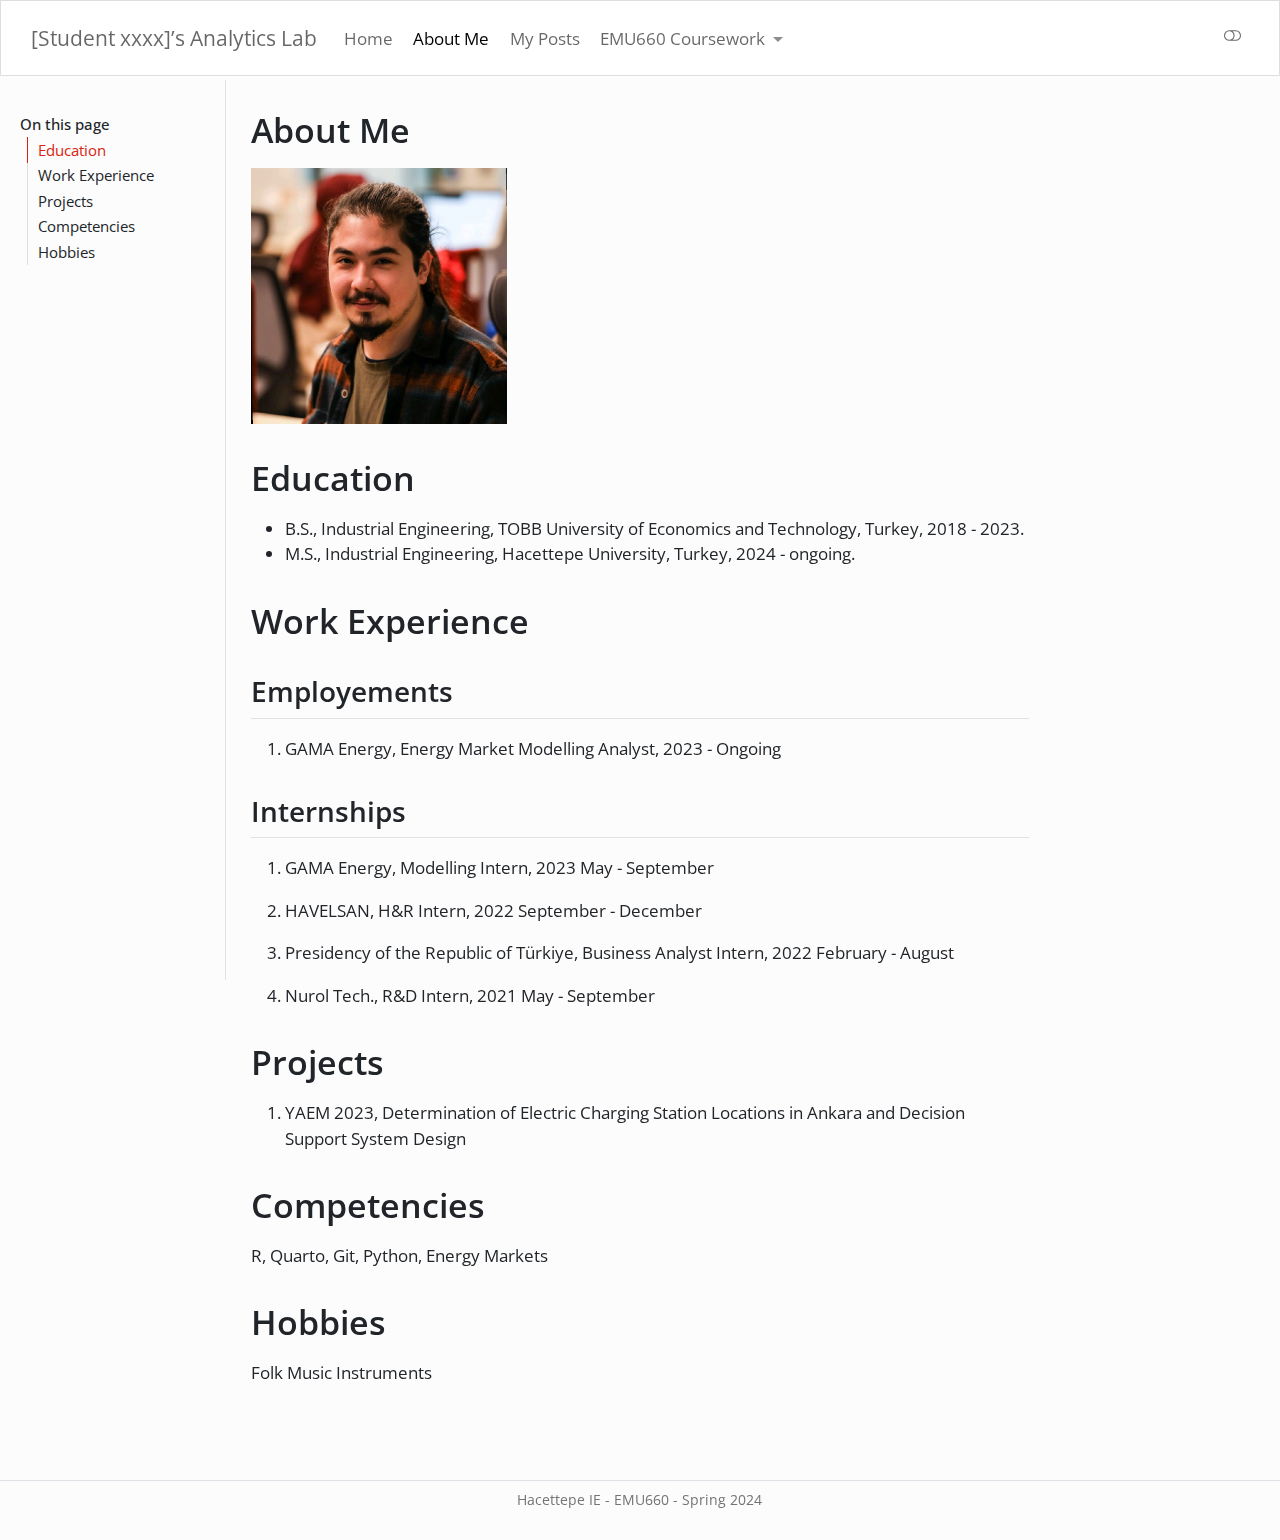
==== docs/about.html @ 2c553ba6 "CV update" ====
<!DOCTYPE html>
<html xmlns="http://www.w3.org/1999/xhtml" lang="en" xml:lang="en"><head>

<meta charset="utf-8">
<meta name="generator" content="quarto-1.5.57">

<meta name="viewport" content="width=device-width, initial-scale=1.0, user-scalable=yes">


<title>About Me – [Student xxxx]’s Analytics Lab</title>
<style>
code{white-space: pre-wrap;}
span.smallcaps{font-variant: small-caps;}
div.columns{display: flex; gap: min(4vw, 1.5em);}
div.column{flex: auto; overflow-x: auto;}
div.hanging-indent{margin-left: 1.5em; text-indent: -1.5em;}
ul.task-list{list-style: none;}
ul.task-list li input[type="checkbox"] {
  width: 0.8em;
  margin: 0 0.8em 0.2em -1em; /* quarto-specific, see https://github.com/quarto-dev/quarto-cli/issues/4556 */ 
  vertical-align: middle;
}
</style>


<script src="site_libs/quarto-nav/quarto-nav.js"></script>
<script src="site_libs/quarto-nav/headroom.min.js"></script>
<script src="site_libs/clipboard/clipboard.min.js"></script>
<script src="site_libs/quarto-search/autocomplete.umd.js"></script>
<script src="site_libs/quarto-search/fuse.min.js"></script>
<script src="site_libs/quarto-search/quarto-search.js"></script>
<meta name="quarto:offset" content="./">
<script src="site_libs/quarto-html/quarto.js"></script>
<script src="site_libs/quarto-html/popper.min.js"></script>
<script src="site_libs/quarto-html/tippy.umd.min.js"></script>
<script src="site_libs/quarto-html/anchor.min.js"></script>
<link href="site_libs/quarto-html/tippy.css" rel="stylesheet">
<link href="site_libs/quarto-html/quarto-syntax-highlighting.css" rel="stylesheet" class="quarto-color-scheme" id="quarto-text-highlighting-styles">
<link href="site_libs/quarto-html/quarto-syntax-highlighting-dark.css" rel="prefetch" class="quarto-color-scheme quarto-color-alternate" id="quarto-text-highlighting-styles">
<script src="site_libs/bootstrap/bootstrap.min.js"></script>
<link href="site_libs/bootstrap/bootstrap-icons.css" rel="stylesheet">
<link href="site_libs/bootstrap/bootstrap.min.css" rel="stylesheet" class="quarto-color-scheme" id="quarto-bootstrap" data-mode="light">
<link href="site_libs/bootstrap/bootstrap-dark.min.css" rel="prefetch" class="quarto-color-scheme quarto-color-alternate" id="quarto-bootstrap" data-mode="dark">
<script id="quarto-search-options" type="application/json">{
  "location": "navbar",
  "copy-button": false,
  "collapse-after": 3,
  "panel-placement": "end",
  "type": "overlay",
  "limit": 50,
  "keyboard-shortcut": [
    "f",
    "/",
    "s"
  ],
  "show-item-context": false,
  "language": {
    "search-no-results-text": "No results",
    "search-matching-documents-text": "matching documents",
    "search-copy-link-title": "Copy link to search",
    "search-hide-matches-text": "Hide additional matches",
    "search-more-match-text": "more match in this document",
    "search-more-matches-text": "more matches in this document",
    "search-clear-button-title": "Clear",
    "search-text-placeholder": "",
    "search-detached-cancel-button-title": "Cancel",
    "search-submit-button-title": "Submit",
    "search-label": "Search"
  }
}</script>


<link rel="stylesheet" href="styles.css">
</head>

<body class="docked nav-fixed">

<div id="quarto-search-results"></div>
  <header id="quarto-header" class="headroom fixed-top">
    <nav class="navbar navbar-expand-lg " data-bs-theme="dark">
      <div class="navbar-container container-fluid">
      <div class="navbar-brand-container mx-auto">
    <a class="navbar-brand" href="./index.html">
    <span class="navbar-title">[Student xxxx]’s Analytics Lab</span>
    </a>
  </div>
            <div id="quarto-search" class="" title="Search"></div>
          <button class="navbar-toggler" type="button" data-bs-toggle="collapse" data-bs-target="#navbarCollapse" aria-controls="navbarCollapse" role="menu" aria-expanded="false" aria-label="Toggle navigation" onclick="if (window.quartoToggleHeadroom) { window.quartoToggleHeadroom(); }">
  <span class="navbar-toggler-icon"></span>
</button>
          <div class="collapse navbar-collapse" id="navbarCollapse">
            <ul class="navbar-nav navbar-nav-scroll me-auto">
  <li class="nav-item">
    <a class="nav-link" href="./index.html"> 
<span class="menu-text">Home</span></a>
  </li>  
  <li class="nav-item">
    <a class="nav-link active" href="./about.html" aria-current="page"> 
<span class="menu-text">About Me</span></a>
  </li>  
  <li class="nav-item">
    <a class="nav-link" href="./posts.html"> 
<span class="menu-text">My Posts</span></a>
  </li>  
  <li class="nav-item dropdown ">
    <a class="nav-link dropdown-toggle" href="#" id="nav-menu-emu660-coursework" role="link" data-bs-toggle="dropdown" aria-expanded="false">
 <span class="menu-text">EMU660 Coursework</span>
    </a>
    <ul class="dropdown-menu" aria-labelledby="nav-menu-emu660-coursework">    
        <li>
    <a class="dropdown-item" href="./assignments.html">
 <span class="dropdown-text">Assignments</span></a>
  </li>  
        <li>
    <a class="dropdown-item" href="./project.html">
 <span class="dropdown-text">Project</span></a>
  </li>  
    </ul>
  </li>
</ul>
          </div> <!-- /navcollapse -->
            <div class="quarto-navbar-tools tools-wide">
    <a href="https://twitter.com" title="" class="quarto-navigation-tool px-1" aria-label=""><i class="bi bi-github"></i></a>
    <a href="https://twitter.com" title="" class="quarto-navigation-tool px-1" aria-label=""><i class="bi bi-twitter"></i></a>
    <a href="https://linkedin.com" title="" class="quarto-navigation-tool px-1" aria-label=""><i class="bi bi-linkedin"></i></a>
  <a href="" class="quarto-color-scheme-toggle quarto-navigation-tool  px-1" onclick="window.quartoToggleColorScheme(); return false;" title="Toggle dark mode"><i class="bi"></i></a>
</div>
      </div> <!-- /container-fluid -->
    </nav>
</header>
<!-- content -->
<div id="quarto-content" class="quarto-container page-columns page-rows-contents page-layout-article page-navbar">
<!-- sidebar -->
  <nav id="quarto-sidebar" class="sidebar collapse collapse-horizontal quarto-sidebar-collapse-item sidebar-navigation docked overflow-auto">
    <nav id="TOC" role="doc-toc" class="toc-active">
    <h2 id="toc-title">On this page</h2>
   
  <ul>
  <li><a href="#education" id="toc-education" class="nav-link active" data-scroll-target="#education">Education</a></li>
  <li><a href="#work-experience" id="toc-work-experience" class="nav-link" data-scroll-target="#work-experience">Work Experience</a>
  <ul class="collapse">
  <li><a href="#employements" id="toc-employements" class="nav-link" data-scroll-target="#employements">Employements</a></li>
  <li><a href="#internships" id="toc-internships" class="nav-link" data-scroll-target="#internships">Internships</a></li>
  </ul></li>
  <li><a href="#projects" id="toc-projects" class="nav-link" data-scroll-target="#projects">Projects</a></li>
  <li><a href="#competencies" id="toc-competencies" class="nav-link" data-scroll-target="#competencies">Competencies</a></li>
  <li><a href="#hobbies" id="toc-hobbies" class="nav-link" data-scroll-target="#hobbies">Hobbies</a></li>
  </ul>
</nav>
</nav>
<div id="quarto-sidebar-glass" class="quarto-sidebar-collapse-item" data-bs-toggle="collapse" data-bs-target=".quarto-sidebar-collapse-item"></div>
<!-- margin-sidebar -->
    <div id="quarto-margin-sidebar" class="sidebar margin-sidebar zindex-bottom">
    </div>
<!-- main -->
<main class="content" id="quarto-document-content">

<header id="title-block-header" class="quarto-title-block default">
<div class="quarto-title">
<h1 class="title">About Me</h1>
</div>



<div class="quarto-title-meta">

    
  
    
  </div>
  


</header>


<p><img src="images/pp.jpg" class="img-fluid" width="256"></p>
<section id="education" class="level1">
<h1>Education</h1>
<ul>
<li>B.S., Industrial Engineering, TOBB University of Economics and Technology, Turkey, 2018 - 2023.</li>
<li>M.S., Industrial Engineering, Hacettepe University, Turkey, 2024 - ongoing.</li>
</ul>
</section>
<section id="work-experience" class="level1">
<h1>Work Experience</h1>
<section id="employements" class="level2">
<h2 class="anchored" data-anchor-id="employements">Employements</h2>
<ol type="1">
<li>GAMA Energy, Energy Market Modelling Analyst, 2023 - Ongoing</li>
</ol>
</section>
<section id="internships" class="level2">
<h2 class="anchored" data-anchor-id="internships">Internships</h2>
<ol type="1">
<li><p>GAMA Energy, Modelling Intern, 2023 May - September</p></li>
<li><p>HAVELSAN, H&amp;R Intern, 2022 September - December</p></li>
<li><p>Presidency of the Republic of Türkiye, Business Analyst Intern, 2022 February - August</p></li>
<li><p>Nurol Tech., R&amp;D Intern, 2021 May - September</p></li>
</ol>
</section>
</section>
<section id="projects" class="level1">
<h1>Projects</h1>
<ol type="1">
<li>YAEM 2023, Determination of Electric Charging Station Locations in Ankara and Decision Support System Design</li>
</ol>
</section>
<section id="competencies" class="level1">
<h1>Competencies</h1>
<p>R, Quarto, Git, Python, Energy Markets</p>
</section>
<section id="hobbies" class="level1">
<h1>Hobbies</h1>
<p>Folk Music Instruments</p>


</section>

<a onclick="window.scrollTo(0, 0); return false;" role="button" id="quarto-back-to-top"><i class="bi bi-arrow-up"></i> Back to top</a></main> <!-- /main -->
<script id="quarto-html-after-body" type="application/javascript">
window.document.addEventListener("DOMContentLoaded", function (event) {
  const toggleBodyColorMode = (bsSheetEl) => {
    const mode = bsSheetEl.getAttribute("data-mode");
    const bodyEl = window.document.querySelector("body");
    if (mode === "dark") {
      bodyEl.classList.add("quarto-dark");
      bodyEl.classList.remove("quarto-light");
    } else {
      bodyEl.classList.add("quarto-light");
      bodyEl.classList.remove("quarto-dark");
    }
  }
  const toggleBodyColorPrimary = () => {
    const bsSheetEl = window.document.querySelector("link#quarto-bootstrap");
    if (bsSheetEl) {
      toggleBodyColorMode(bsSheetEl);
    }
  }
  toggleBodyColorPrimary();  
  const disableStylesheet = (stylesheets) => {
    for (let i=0; i < stylesheets.length; i++) {
      const stylesheet = stylesheets[i];
      stylesheet.rel = 'prefetch';
    }
  }
  const enableStylesheet = (stylesheets) => {
    for (let i=0; i < stylesheets.length; i++) {
      const stylesheet = stylesheets[i];
      stylesheet.rel = 'stylesheet';
    }
  }
  const manageTransitions = (selector, allowTransitions) => {
    const els = window.document.querySelectorAll(selector);
    for (let i=0; i < els.length; i++) {
      const el = els[i];
      if (allowTransitions) {
        el.classList.remove('notransition');
      } else {
        el.classList.add('notransition');
      }
    }
  }
  const toggleGiscusIfUsed = (isAlternate, darkModeDefault) => {
    const baseTheme = document.querySelector('#giscus-base-theme')?.value ?? 'light';
    const alternateTheme = document.querySelector('#giscus-alt-theme')?.value ?? 'dark';
    let newTheme = '';
    if(darkModeDefault) {
      newTheme = isAlternate ? baseTheme : alternateTheme;
    } else {
      newTheme = isAlternate ? alternateTheme : baseTheme;
    }
    const changeGiscusTheme = () => {
      // From: https://github.com/giscus/giscus/issues/336
      const sendMessage = (message) => {
        const iframe = document.querySelector('iframe.giscus-frame');
        if (!iframe) return;
        iframe.contentWindow.postMessage({ giscus: message }, 'https://giscus.app');
      }
      sendMessage({
        setConfig: {
          theme: newTheme
        }
      });
    }
    const isGiscussLoaded = window.document.querySelector('iframe.giscus-frame') !== null;
    if (isGiscussLoaded) {
      changeGiscusTheme();
    }
  }
  const toggleColorMode = (alternate) => {
    // Switch the stylesheets
    const alternateStylesheets = window.document.querySelectorAll('link.quarto-color-scheme.quarto-color-alternate');
    manageTransitions('#quarto-margin-sidebar .nav-link', false);
    if (alternate) {
      enableStylesheet(alternateStylesheets);
      for (const sheetNode of alternateStylesheets) {
        if (sheetNode.id === "quarto-bootstrap") {
          toggleBodyColorMode(sheetNode);
        }
      }
    } else {
      disableStylesheet(alternateStylesheets);
      toggleBodyColorPrimary();
    }
    manageTransitions('#quarto-margin-sidebar .nav-link', true);
    // Switch the toggles
    const toggles = window.document.querySelectorAll('.quarto-color-scheme-toggle');
    for (let i=0; i < toggles.length; i++) {
      const toggle = toggles[i];
      if (toggle) {
        if (alternate) {
          toggle.classList.add("alternate");     
        } else {
          toggle.classList.remove("alternate");
        }
      }
    }
    // Hack to workaround the fact that safari doesn't
    // properly recolor the scrollbar when toggling (#1455)
    if (navigator.userAgent.indexOf('Safari') > 0 && navigator.userAgent.indexOf('Chrome') == -1) {
      manageTransitions("body", false);
      window.scrollTo(0, 1);
      setTimeout(() => {
        window.scrollTo(0, 0);
        manageTransitions("body", true);
      }, 40);  
    }
  }
  const isFileUrl = () => { 
    return window.location.protocol === 'file:';
  }
  const hasAlternateSentinel = () => {  
    let styleSentinel = getColorSchemeSentinel();
    if (styleSentinel !== null) {
      return styleSentinel === "alternate";
    } else {
      return false;
    }
  }
  const setStyleSentinel = (alternate) => {
    const value = alternate ? "alternate" : "default";
    if (!isFileUrl()) {
      window.localStorage.setItem("quarto-color-scheme", value);
    } else {
      localAlternateSentinel = value;
    }
  }
  const getColorSchemeSentinel = () => {
    if (!isFileUrl()) {
      const storageValue = window.localStorage.getItem("quarto-color-scheme");
      return storageValue != null ? storageValue : localAlternateSentinel;
    } else {
      return localAlternateSentinel;
    }
  }
  const darkModeDefault = false;
  let localAlternateSentinel = darkModeDefault ? 'alternate' : 'default';
  // Dark / light mode switch
  window.quartoToggleColorScheme = () => {
    // Read the current dark / light value 
    let toAlternate = !hasAlternateSentinel();
    toggleColorMode(toAlternate);
    setStyleSentinel(toAlternate);
    toggleGiscusIfUsed(toAlternate, darkModeDefault);
  };
  // Ensure there is a toggle, if there isn't float one in the top right
  if (window.document.querySelector('.quarto-color-scheme-toggle') === null) {
    const a = window.document.createElement('a');
    a.classList.add('top-right');
    a.classList.add('quarto-color-scheme-toggle');
    a.href = "";
    a.onclick = function() { try { window.quartoToggleColorScheme(); } catch {} return false; };
    const i = window.document.createElement("i");
    i.classList.add('bi');
    a.appendChild(i);
    window.document.body.appendChild(a);
  }
  // Switch to dark mode if need be
  if (hasAlternateSentinel()) {
    toggleColorMode(true);
  } else {
    toggleColorMode(false);
  }
  const icon = "";
  const anchorJS = new window.AnchorJS();
  anchorJS.options = {
    placement: 'right',
    icon: icon
  };
  anchorJS.add('.anchored');
  const isCodeAnnotation = (el) => {
    for (const clz of el.classList) {
      if (clz.startsWith('code-annotation-')) {                     
        return true;
      }
    }
    return false;
  }
  const onCopySuccess = function(e) {
    // button target
    const button = e.trigger;
    // don't keep focus
    button.blur();
    // flash "checked"
    button.classList.add('code-copy-button-checked');
    var currentTitle = button.getAttribute("title");
    button.setAttribute("title", "Copied!");
    let tooltip;
    if (window.bootstrap) {
      button.setAttribute("data-bs-toggle", "tooltip");
      button.setAttribute("data-bs-placement", "left");
      button.setAttribute("data-bs-title", "Copied!");
      tooltip = new bootstrap.Tooltip(button, 
        { trigger: "manual", 
          customClass: "code-copy-button-tooltip",
          offset: [0, -8]});
      tooltip.show();    
    }
    setTimeout(function() {
      if (tooltip) {
        tooltip.hide();
        button.removeAttribute("data-bs-title");
        button.removeAttribute("data-bs-toggle");
        button.removeAttribute("data-bs-placement");
      }
      button.setAttribute("title", currentTitle);
      button.classList.remove('code-copy-button-checked');
    }, 1000);
    // clear code selection
    e.clearSelection();
  }
  const getTextToCopy = function(trigger) {
      const codeEl = trigger.previousElementSibling.cloneNode(true);
      for (const childEl of codeEl.children) {
        if (isCodeAnnotation(childEl)) {
          childEl.remove();
        }
      }
      return codeEl.innerText;
  }
  const clipboard = new window.ClipboardJS('.code-copy-button:not([data-in-quarto-modal])', {
    text: getTextToCopy
  });
  clipboard.on('success', onCopySuccess);
  if (window.document.getElementById('quarto-embedded-source-code-modal')) {
    // For code content inside modals, clipBoardJS needs to be initialized with a container option
    // TODO: Check when it could be a function (https://github.com/zenorocha/clipboard.js/issues/860)
    const clipboardModal = new window.ClipboardJS('.code-copy-button[data-in-quarto-modal]', {
      text: getTextToCopy,
      container: window.document.getElementById('quarto-embedded-source-code-modal')
    });
    clipboardModal.on('success', onCopySuccess);
  }
    var localhostRegex = new RegExp(/^(?:http|https):\/\/localhost\:?[0-9]*\//);
    var mailtoRegex = new RegExp(/^mailto:/);
      var filterRegex = new RegExp('/' + window.location.host + '/');
    var isInternal = (href) => {
        return filterRegex.test(href) || localhostRegex.test(href) || mailtoRegex.test(href);
    }
    // Inspect non-navigation links and adorn them if external
 	var links = window.document.querySelectorAll('a[href]:not(.nav-link):not(.navbar-brand):not(.toc-action):not(.sidebar-link):not(.sidebar-item-toggle):not(.pagination-link):not(.no-external):not([aria-hidden]):not(.dropdown-item):not(.quarto-navigation-tool):not(.about-link)');
    for (var i=0; i<links.length; i++) {
      const link = links[i];
      if (!isInternal(link.href)) {
        // undo the damage that might have been done by quarto-nav.js in the case of
        // links that we want to consider external
        if (link.dataset.originalHref !== undefined) {
          link.href = link.dataset.originalHref;
        }
      }
    }
  function tippyHover(el, contentFn, onTriggerFn, onUntriggerFn) {
    const config = {
      allowHTML: true,
      maxWidth: 500,
      delay: 100,
      arrow: false,
      appendTo: function(el) {
          return el.parentElement;
      },
      interactive: true,
      interactiveBorder: 10,
      theme: 'quarto',
      placement: 'bottom-start',
    };
    if (contentFn) {
      config.content = contentFn;
    }
    if (onTriggerFn) {
      config.onTrigger = onTriggerFn;
    }
    if (onUntriggerFn) {
      config.onUntrigger = onUntriggerFn;
    }
    window.tippy(el, config); 
  }
  const noterefs = window.document.querySelectorAll('a[role="doc-noteref"]');
  for (var i=0; i<noterefs.length; i++) {
    const ref = noterefs[i];
    tippyHover(ref, function() {
      // use id or data attribute instead here
      let href = ref.getAttribute('data-footnote-href') || ref.getAttribute('href');
      try { href = new URL(href).hash; } catch {}
      const id = href.replace(/^#\/?/, "");
      const note = window.document.getElementById(id);
      if (note) {
        return note.innerHTML;
      } else {
        return "";
      }
    });
  }
  const xrefs = window.document.querySelectorAll('a.quarto-xref');
  const processXRef = (id, note) => {
    // Strip column container classes
    const stripColumnClz = (el) => {
      el.classList.remove("page-full", "page-columns");
      if (el.children) {
        for (const child of el.children) {
          stripColumnClz(child);
        }
      }
    }
    stripColumnClz(note)
    if (id === null || id.startsWith('sec-')) {
      // Special case sections, only their first couple elements
      const container = document.createElement("div");
      if (note.children && note.children.length > 2) {
        container.appendChild(note.children[0].cloneNode(true));
        for (let i = 1; i < note.children.length; i++) {
          const child = note.children[i];
          if (child.tagName === "P" && child.innerText === "") {
            continue;
          } else {
            container.appendChild(child.cloneNode(true));
            break;
          }
        }
        if (window.Quarto?.typesetMath) {
          window.Quarto.typesetMath(container);
        }
        return container.innerHTML
      } else {
        if (window.Quarto?.typesetMath) {
          window.Quarto.typesetMath(note);
        }
        return note.innerHTML;
      }
    } else {
      // Remove any anchor links if they are present
      const anchorLink = note.querySelector('a.anchorjs-link');
      if (anchorLink) {
        anchorLink.remove();
      }
      if (window.Quarto?.typesetMath) {
        window.Quarto.typesetMath(note);
      }
      // TODO in 1.5, we should make sure this works without a callout special case
      if (note.classList.contains("callout")) {
        return note.outerHTML;
      } else {
        return note.innerHTML;
      }
    }
  }
  for (var i=0; i<xrefs.length; i++) {
    const xref = xrefs[i];
    tippyHover(xref, undefined, function(instance) {
      instance.disable();
      let url = xref.getAttribute('href');
      let hash = undefined; 
      if (url.startsWith('#')) {
        hash = url;
      } else {
        try { hash = new URL(url).hash; } catch {}
      }
      if (hash) {
        const id = hash.replace(/^#\/?/, "");
        const note = window.document.getElementById(id);
        if (note !== null) {
          try {
            const html = processXRef(id, note.cloneNode(true));
            instance.setContent(html);
          } finally {
            instance.enable();
            instance.show();
          }
        } else {
          // See if we can fetch this
          fetch(url.split('#')[0])
          .then(res => res.text())
          .then(html => {
            const parser = new DOMParser();
            const htmlDoc = parser.parseFromString(html, "text/html");
            const note = htmlDoc.getElementById(id);
            if (note !== null) {
              const html = processXRef(id, note);
              instance.setContent(html);
            } 
          }).finally(() => {
            instance.enable();
            instance.show();
          });
        }
      } else {
        // See if we can fetch a full url (with no hash to target)
        // This is a special case and we should probably do some content thinning / targeting
        fetch(url)
        .then(res => res.text())
        .then(html => {
          const parser = new DOMParser();
          const htmlDoc = parser.parseFromString(html, "text/html");
          const note = htmlDoc.querySelector('main.content');
          if (note !== null) {
            // This should only happen for chapter cross references
            // (since there is no id in the URL)
            // remove the first header
            if (note.children.length > 0 && note.children[0].tagName === "HEADER") {
              note.children[0].remove();
            }
            const html = processXRef(null, note);
            instance.setContent(html);
          } 
        }).finally(() => {
          instance.enable();
          instance.show();
        });
      }
    }, function(instance) {
    });
  }
      let selectedAnnoteEl;
      const selectorForAnnotation = ( cell, annotation) => {
        let cellAttr = 'data-code-cell="' + cell + '"';
        let lineAttr = 'data-code-annotation="' +  annotation + '"';
        const selector = 'span[' + cellAttr + '][' + lineAttr + ']';
        return selector;
      }
      const selectCodeLines = (annoteEl) => {
        const doc = window.document;
        const targetCell = annoteEl.getAttribute("data-target-cell");
        const targetAnnotation = annoteEl.getAttribute("data-target-annotation");
        const annoteSpan = window.document.querySelector(selectorForAnnotation(targetCell, targetAnnotation));
        const lines = annoteSpan.getAttribute("data-code-lines").split(",");
        const lineIds = lines.map((line) => {
          return targetCell + "-" + line;
        })
        let top = null;
        let height = null;
        let parent = null;
        if (lineIds.length > 0) {
            //compute the position of the single el (top and bottom and make a div)
            const el = window.document.getElementById(lineIds[0]);
            top = el.offsetTop;
            height = el.offsetHeight;
            parent = el.parentElement.parentElement;
          if (lineIds.length > 1) {
            const lastEl = window.document.getElementById(lineIds[lineIds.length - 1]);
            const bottom = lastEl.offsetTop + lastEl.offsetHeight;
            height = bottom - top;
          }
          if (top !== null && height !== null && parent !== null) {
            // cook up a div (if necessary) and position it 
            let div = window.document.getElementById("code-annotation-line-highlight");
            if (div === null) {
              div = window.document.createElement("div");
              div.setAttribute("id", "code-annotation-line-highlight");
              div.style.position = 'absolute';
              parent.appendChild(div);
            }
            div.style.top = top - 2 + "px";
            div.style.height = height + 4 + "px";
            div.style.left = 0;
            let gutterDiv = window.document.getElementById("code-annotation-line-highlight-gutter");
            if (gutterDiv === null) {
              gutterDiv = window.document.createElement("div");
              gutterDiv.setAttribute("id", "code-annotation-line-highlight-gutter");
              gutterDiv.style.position = 'absolute';
              const codeCell = window.document.getElementById(targetCell);
              const gutter = codeCell.querySelector('.code-annotation-gutter');
              gutter.appendChild(gutterDiv);
            }
            gutterDiv.style.top = top - 2 + "px";
            gutterDiv.style.height = height + 4 + "px";
          }
          selectedAnnoteEl = annoteEl;
        }
      };
      const unselectCodeLines = () => {
        const elementsIds = ["code-annotation-line-highlight", "code-annotation-line-highlight-gutter"];
        elementsIds.forEach((elId) => {
          const div = window.document.getElementById(elId);
          if (div) {
            div.remove();
          }
        });
        selectedAnnoteEl = undefined;
      };
        // Handle positioning of the toggle
    window.addEventListener(
      "resize",
      throttle(() => {
        elRect = undefined;
        if (selectedAnnoteEl) {
          selectCodeLines(selectedAnnoteEl);
        }
      }, 10)
    );
    function throttle(fn, ms) {
    let throttle = false;
    let timer;
      return (...args) => {
        if(!throttle) { // first call gets through
            fn.apply(this, args);
            throttle = true;
        } else { // all the others get throttled
            if(timer) clearTimeout(timer); // cancel #2
            timer = setTimeout(() => {
              fn.apply(this, args);
              timer = throttle = false;
            }, ms);
        }
      };
    }
      // Attach click handler to the DT
      const annoteDls = window.document.querySelectorAll('dt[data-target-cell]');
      for (const annoteDlNode of annoteDls) {
        annoteDlNode.addEventListener('click', (event) => {
          const clickedEl = event.target;
          if (clickedEl !== selectedAnnoteEl) {
            unselectCodeLines();
            const activeEl = window.document.querySelector('dt[data-target-cell].code-annotation-active');
            if (activeEl) {
              activeEl.classList.remove('code-annotation-active');
            }
            selectCodeLines(clickedEl);
            clickedEl.classList.add('code-annotation-active');
          } else {
            // Unselect the line
            unselectCodeLines();
            clickedEl.classList.remove('code-annotation-active');
          }
        });
      }
  const findCites = (el) => {
    const parentEl = el.parentElement;
    if (parentEl) {
      const cites = parentEl.dataset.cites;
      if (cites) {
        return {
          el,
          cites: cites.split(' ')
        };
      } else {
        return findCites(el.parentElement)
      }
    } else {
      return undefined;
    }
  };
  var bibliorefs = window.document.querySelectorAll('a[role="doc-biblioref"]');
  for (var i=0; i<bibliorefs.length; i++) {
    const ref = bibliorefs[i];
    const citeInfo = findCites(ref);
    if (citeInfo) {
      tippyHover(citeInfo.el, function() {
        var popup = window.document.createElement('div');
        citeInfo.cites.forEach(function(cite) {
          var citeDiv = window.document.createElement('div');
          citeDiv.classList.add('hanging-indent');
          citeDiv.classList.add('csl-entry');
          var biblioDiv = window.document.getElementById('ref-' + cite);
          if (biblioDiv) {
            citeDiv.innerHTML = biblioDiv.innerHTML;
          }
          popup.appendChild(citeDiv);
        });
        return popup.innerHTML;
      });
    }
  }
});
</script>
</div> <!-- /content -->
<footer class="footer">
  <div class="nav-footer">
    <div class="nav-footer-left">
      &nbsp;
    </div>   
    <div class="nav-footer-center">
<p>Hacettepe IE - EMU660 - Spring 2024</p>
</div>
    <div class="nav-footer-right">
      &nbsp;
    </div>
  </div>
</footer>




</body></html>
---- docs/site_libs/quarto-html/quarto-syntax-highlighting.css ----
/* quarto syntax highlight colors */
:root {
  --quarto-hl-ot-color: #003B4F;
  --quarto-hl-at-color: #657422;
  --quarto-hl-ss-color: #20794D;
  --quarto-hl-an-color: #5E5E5E;
  --quarto-hl-fu-color: #4758AB;
  --quarto-hl-st-color: #20794D;
  --quarto-hl-cf-color: #003B4F;
  --quarto-hl-op-color: #5E5E5E;
  --quarto-hl-er-color: #AD0000;
  --quarto-hl-bn-color: #AD0000;
  --quarto-hl-al-color: #AD0000;
  --quarto-hl-va-color: #111111;
  --quarto-hl-bu-color: inherit;
  --quarto-hl-ex-color: inherit;
  --quarto-hl-pp-color: #AD0000;
  --quarto-hl-in-color: #5E5E5E;
  --quarto-hl-vs-color: #20794D;
  --quarto-hl-wa-color: #5E5E5E;
  --quarto-hl-do-color: #5E5E5E;
  --quarto-hl-im-color: #00769E;
  --quarto-hl-ch-color: #20794D;
  --quarto-hl-dt-color: #AD0000;
  --quarto-hl-fl-color: #AD0000;
  --quarto-hl-co-color: #5E5E5E;
  --quarto-hl-cv-color: #5E5E5E;
  --quarto-hl-cn-color: #8f5902;
  --quarto-hl-sc-color: #5E5E5E;
  --quarto-hl-dv-color: #AD0000;
  --quarto-hl-kw-color: #003B4F;
}

/* other quarto variables */
:root {
  --quarto-font-monospace: SFMono-Regular, Menlo, Monaco, Consolas, "Liberation Mono", "Courier New", monospace;
}

pre > code.sourceCode > span {
  color: #003B4F;
}

code span {
  color: #003B4F;
}

code.sourceCode > span {
  color: #003B4F;
}

div.sourceCode,
div.sourceCode pre.sourceCode {
  color: #003B4F;
}

code span.ot {
  color: #003B4F;
  font-style: inherit;
}

code span.at {
  color: #657422;
  font-style: inherit;
}

code span.ss {
  color: #20794D;
  font-style: inherit;
}

code span.an {
  color: #5E5E5E;
  font-style: inherit;
}

code span.fu {
  color: #4758AB;
  font-style: inherit;
}

code span.st {
  color: #20794D;
  font-style: inherit;
}

code span.cf {
  color: #003B4F;
  font-weight: bold;
  font-style: inherit;
}

code span.op {
  color: #5E5E5E;
  font-style: inherit;
}

code span.er {
  color: #AD0000;
  font-style: inherit;
}

code span.bn {
  color: #AD0000;
  font-style: inherit;
}

code span.al {
  color: #AD0000;
  font-style: inherit;
}

code span.va {
  color: #111111;
  font-style: inherit;
}

code span.bu {
  font-style: inherit;
}

code span.ex {
  font-style: inherit;
}

code span.pp {
  color: #AD0000;
  font-style: inherit;
}

code span.in {
  color: #5E5E5E;
  font-style: inherit;
}

code span.vs {
  color: #20794D;
  font-style: inherit;
}

code span.wa {
  color: #5E5E5E;
  font-style: italic;
}

code span.do {
  color: #5E5E5E;
  font-style: italic;
}

code span.im {
  color: #00769E;
  font-style: inherit;
}

code span.ch {
  color: #20794D;
  font-style: inherit;
}

code span.dt {
  color: #AD0000;
  font-style: inherit;
}

code span.fl {
  color: #AD0000;
  font-style: inherit;
}

code span.co {
  color: #5E5E5E;
  font-style: inherit;
}

code span.cv {
  color: #5E5E5E;
  font-style: italic;
}

code span.cn {
  color: #8f5902;
  font-style: inherit;
}

code span.sc {
  color: #5E5E5E;
  font-style: inherit;
}

code span.dv {
  color: #AD0000;
  font-style: inherit;
}

code span.kw {
  color: #003B4F;
  font-weight: bold;
  font-style: inherit;
}

.prevent-inlining {
  content: "</";
}

/*# sourceMappingURL=debc5d5d77c3f9108843748ff7464032.css.map */
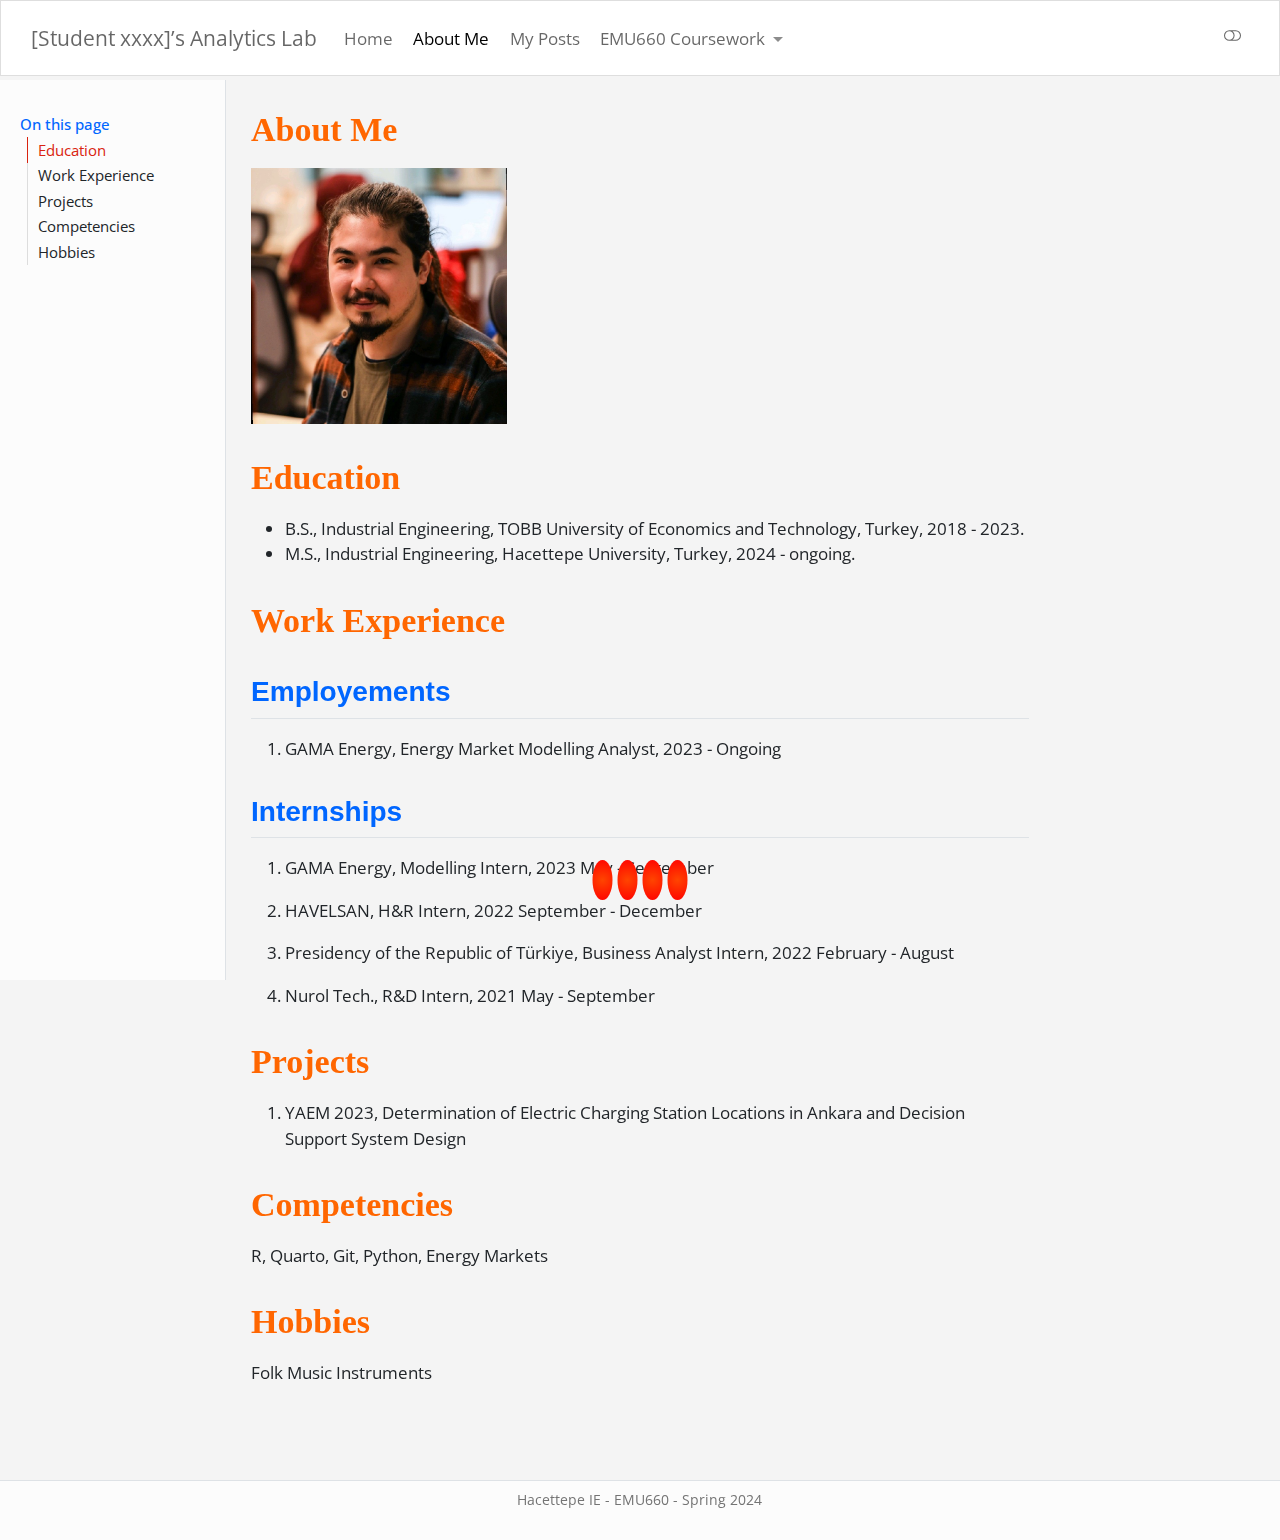
==== commit 75208ac4: "Fire Effect (fail)" ====
--- a/docs/about.html
+++ b/docs/about.html
@@ -213,6 +213,20 @@
 <section id="hobbies" class="level1">
 <h1>Hobbies</h1>
 <p>Folk Music Instruments</p>
+<div class="flame-container">
+<div class="flame">
+
+</div>
+<div class="flame">
+
+</div>
+<div class="flame">
+
+</div>
+<div class="flame">
+
+</div>
+</div>
 
 
 </section>
--- a/docs/styles.css
+++ b/docs/styles.css
@@ -0,0 +1,51 @@
+
+body {
+  background-color: #f4f4f4;  
+}
+
+h1, h2, h3 {
+  font-family: "Georgia", serif;  
+  color: #ff6600;  
+}
+
+h2 {
+  font-family: "Arial", sans-serif;
+  color: #0066ff;  /* Mavi renk */
+}
+
+h3 {
+  font-family: "Verdana", sans-serif;
+  color: #228B22;  
+}
+@keyframes flames {
+  0% { transform: scale(1) translateY(0); opacity: 0.8; }
+  50% { transform: scale(1.2) translateY(-10px); opacity: 1; }
+  100% { transform: scale(1) translateY(0); opacity: 0.8; }
+}
+
+.flame-container {
+  position: fixed;
+  bottom: 0;
+  left: 50%;
+  transform: translateX(-50%);
+  display: flex;
+  gap: 5px;
+}
+
+.flame {
+  width: 20px;
+  height: 40px;
+  background: radial-gradient(circle, #ff4500, #ff0000);
+  border-radius: 50%;
+  animation: flames 1s infinite alternate ease-in-out;
+}
+
+.flame:nth-child(2) {
+  animation-delay: 0.2s;
+}
+.flame:nth-child(3) {
+  animation-delay: 0.4s;
+}
+.flame:nth-child(4) {
+  animation-delay: 0.6s;
+}
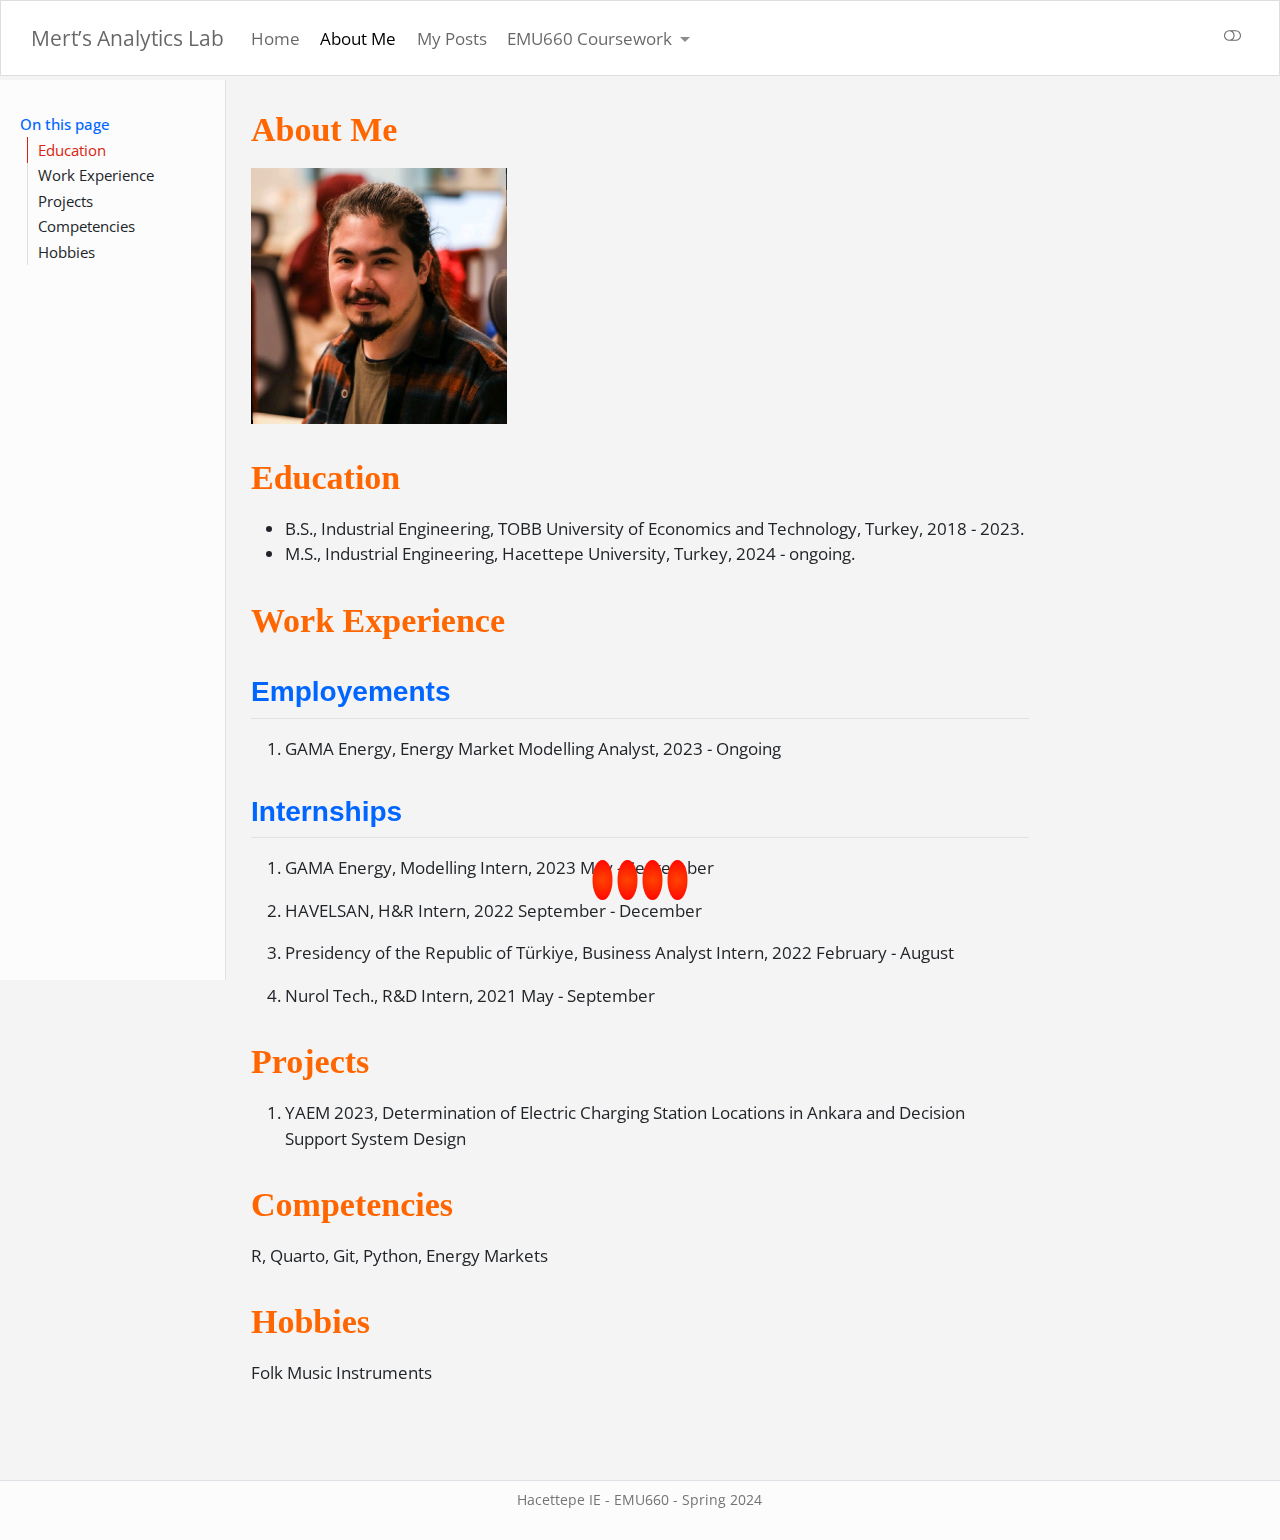
==== commit d34a9b0d: "Link Update" ====
--- a/docs/about.html
+++ b/docs/about.html
@@ -7,7 +7,7 @@
 <meta name="viewport" content="width=device-width, initial-scale=1.0, user-scalable=yes">
 
 
-<title>About Me – [Student xxxx]’s Analytics Lab</title>
+<title>About Me – Mert’s Analytics Lab</title>
 <style>
 code{white-space: pre-wrap;}
 span.smallcaps{font-variant: small-caps;}
@@ -81,7 +81,7 @@
       <div class="navbar-container container-fluid">
       <div class="navbar-brand-container mx-auto">
     <a class="navbar-brand" href="./index.html">
-    <span class="navbar-title">[Student xxxx]’s Analytics Lab</span>
+    <span class="navbar-title">Mert’s Analytics Lab</span>
     </a>
   </div>
             <div id="quarto-search" class="" title="Search"></div>
@@ -120,9 +120,9 @@
 </ul>
           </div> <!-- /navcollapse -->
             <div class="quarto-navbar-tools tools-wide">
-    <a href="https://twitter.com" title="" class="quarto-navigation-tool px-1" aria-label=""><i class="bi bi-github"></i></a>
-    <a href="https://twitter.com" title="" class="quarto-navigation-tool px-1" aria-label=""><i class="bi bi-twitter"></i></a>
-    <a href="https://linkedin.com" title="" class="quarto-navigation-tool px-1" aria-label=""><i class="bi bi-linkedin"></i></a>
+    <a href="https://github.com/mertyildiz916" title="" class="quarto-navigation-tool px-1" aria-label=""><i class="bi bi-github"></i></a>
+    <a href="https://www.linkedin.com/in/mert-y%C4%B1ld%C4%B1z-a03b70182/" title="" class="quarto-navigation-tool px-1" aria-label=""><i class="bi bi-linkedin"></i></a>
+    <a href="https://www.behance.net/mert_yildiz?locale=en_US" title="" class="quarto-navigation-tool px-1" aria-label=""><i class="bi bi-behance"></i></a>
   <a href="" class="quarto-color-scheme-toggle quarto-navigation-tool  px-1" onclick="window.quartoToggleColorScheme(); return false;" title="Toggle dark mode"><i class="bi"></i></a>
 </div>
       </div> <!-- /container-fluid -->
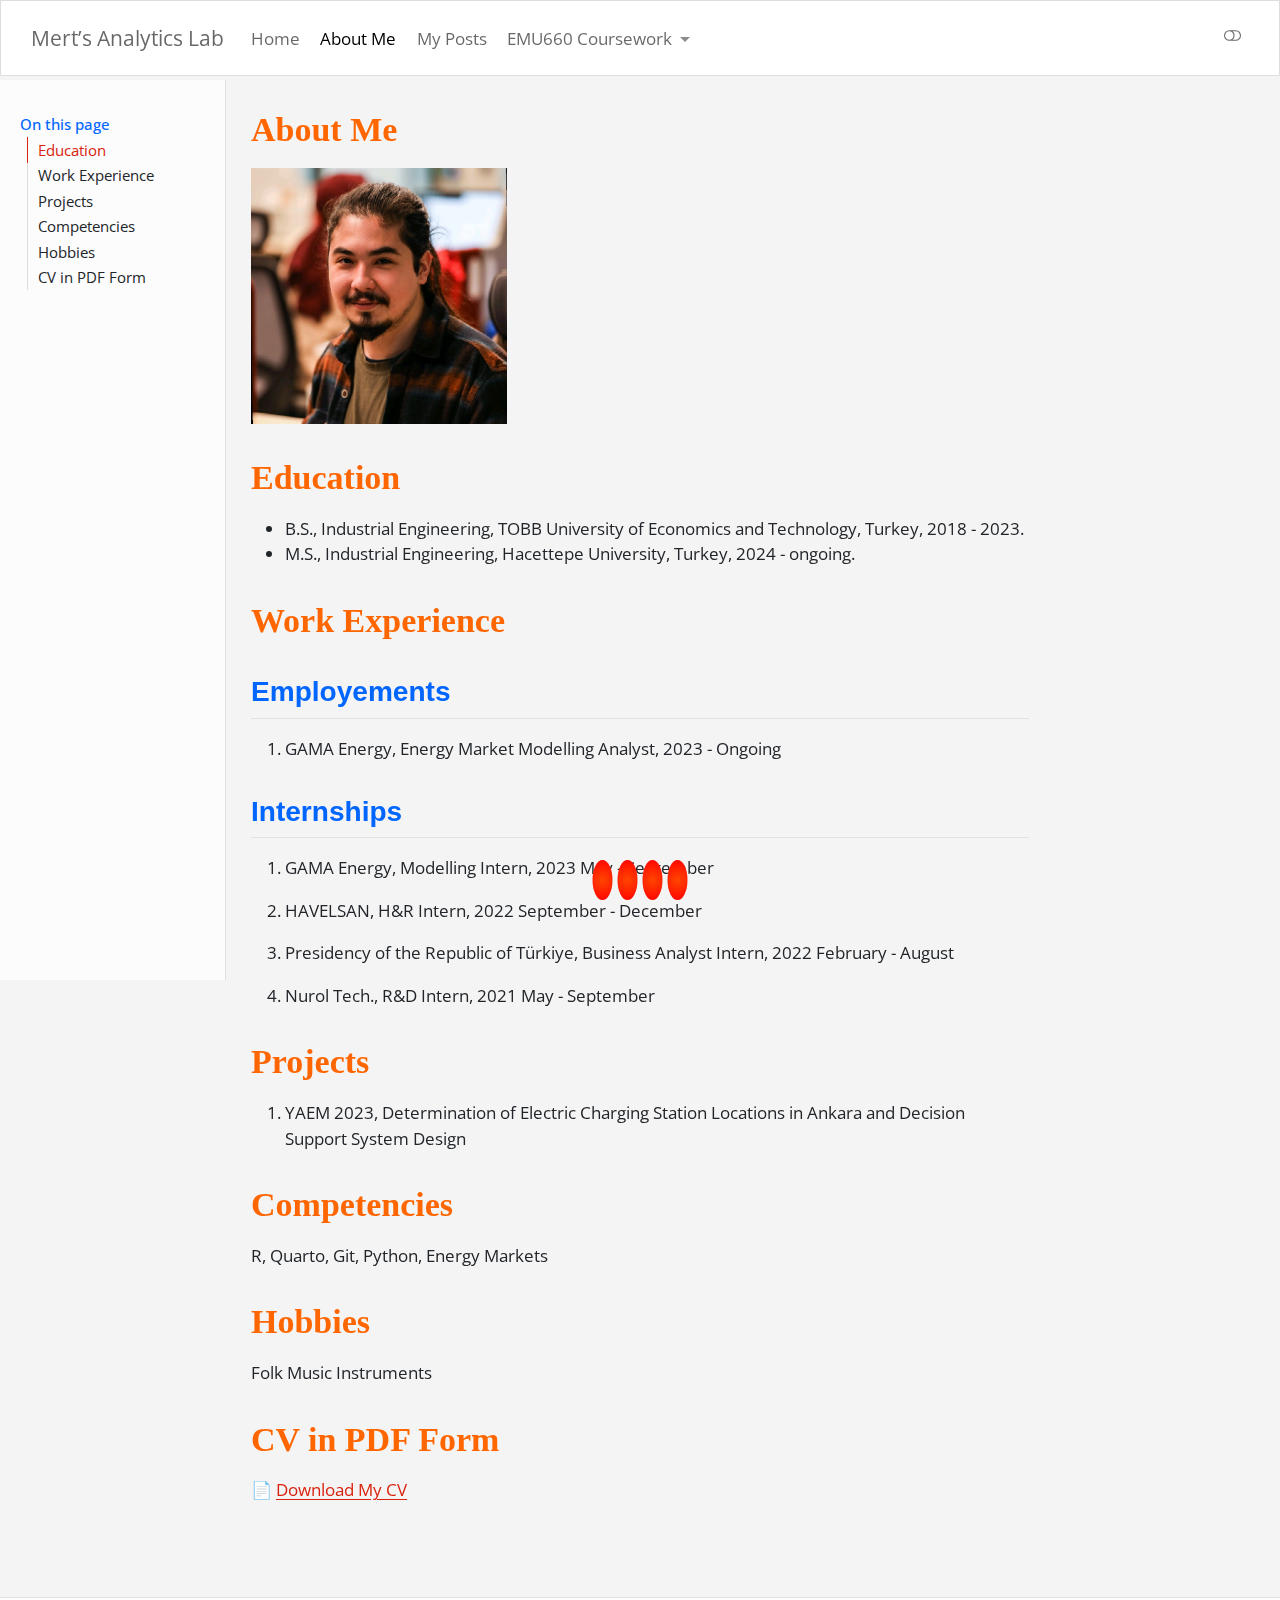
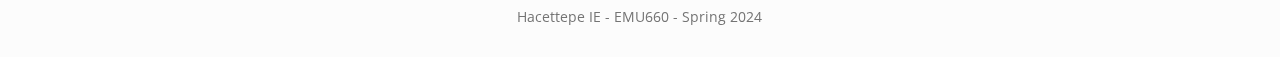
==== commit 33d5524c: "CV Update" ====
--- a/docs/about.html
+++ b/docs/about.html
@@ -145,6 +145,7 @@
   <li><a href="#projects" id="toc-projects" class="nav-link" data-scroll-target="#projects">Projects</a></li>
   <li><a href="#competencies" id="toc-competencies" class="nav-link" data-scroll-target="#competencies">Competencies</a></li>
   <li><a href="#hobbies" id="toc-hobbies" class="nav-link" data-scroll-target="#hobbies">Hobbies</a></li>
+  <li><a href="#cv-in-pdf-form" id="toc-cv-in-pdf-form" class="nav-link" data-scroll-target="#cv-in-pdf-form">CV in PDF Form</a></li>
   </ul>
 </nav>
 </nav>
@@ -213,6 +214,10 @@
 <section id="hobbies" class="level1">
 <h1>Hobbies</h1>
 <p>Folk Music Instruments</p>
+</section>
+<section id="cv-in-pdf-form" class="level1">
+<h1>CV in PDF Form</h1>
+<p>📄 <a href="cv.pdf" class="download" target="_blank">Download My CV</a></p>
 <div class="flame-container">
 <div class="flame">
 
